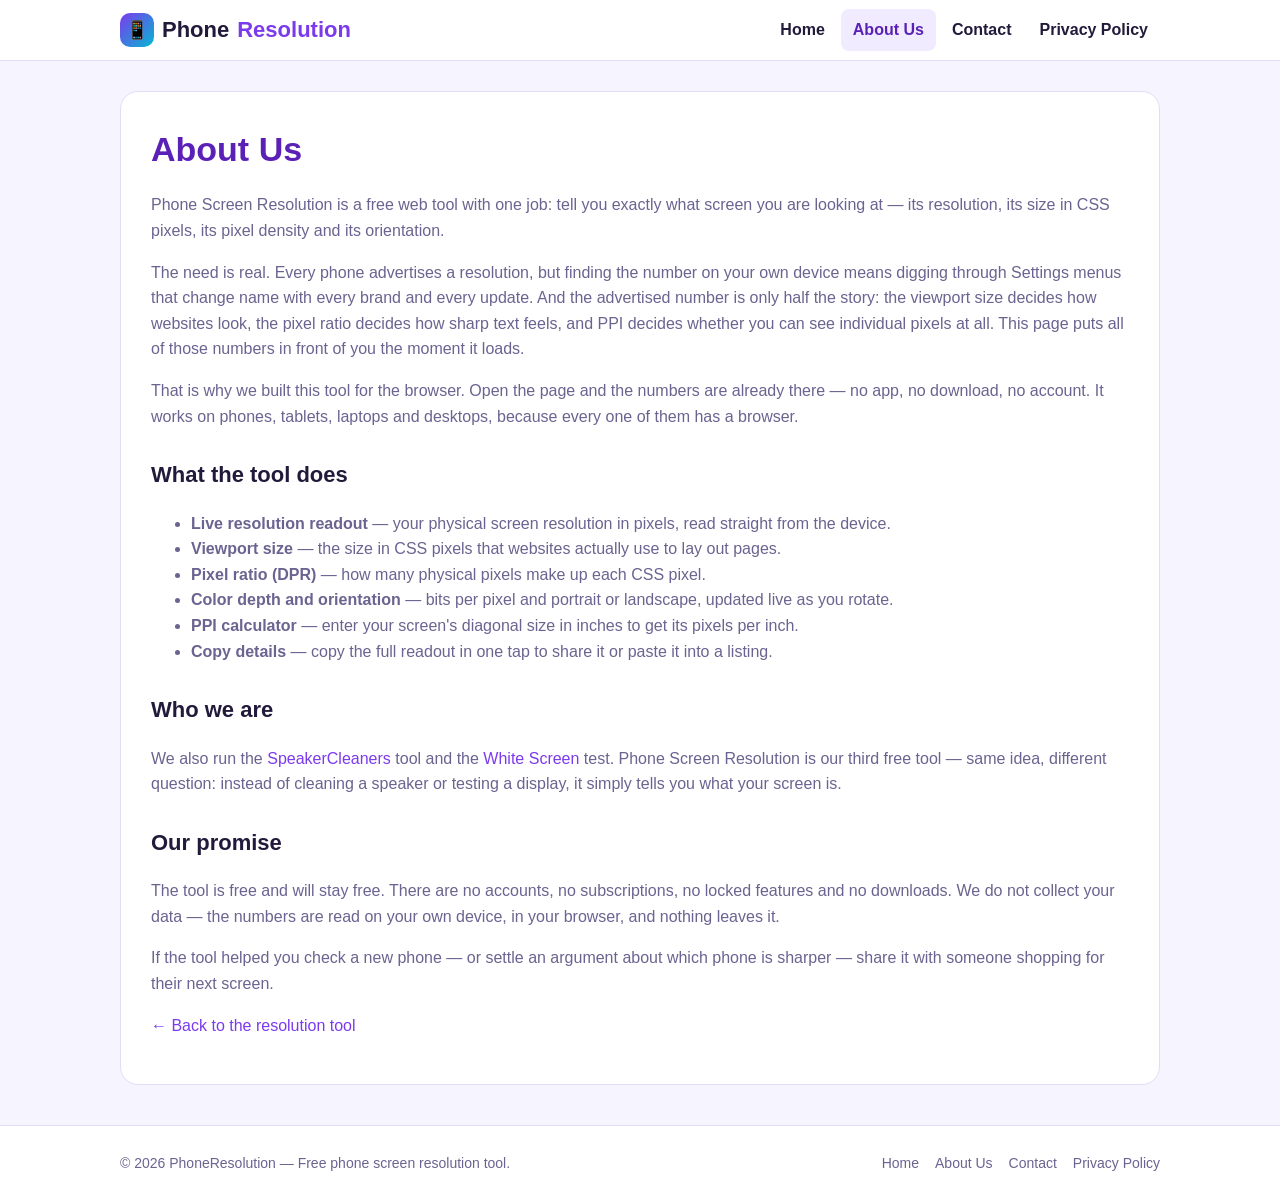
==== about.html @ c40171cb "Add phone screen resolution website" ====
<!DOCTYPE html>
<html lang="en">
<head>
<meta charset="UTF-8">
<meta name="viewport" content="width=device-width, initial-scale=1.0">
<title>About Us - Phone Screen Resolution</title>
<meta name="description" content="About Phone Screen Resolution — a free tool that instantly shows your phone's screen resolution, viewport size, pixel ratio and PPI, right in your browser.">
<link rel="stylesheet" href="styles.css">
<link rel="icon" href="data:image/svg+xml,<svg xmlns='http://www.w3.org/2000/svg' viewBox='0 0 100 100'><text y='.9em' font-size='90'>📱</text></svg>">
</head>
<body>
<header class="site">
  <div class="wrap">
    <a class="logo" href="index.html"><span class="mark">📱</span>Phone<b>Resolution</b></a>
    <button type="button" class="menu-btn" id="menuBtn" aria-label="Menu" aria-expanded="false"><span></span><span></span><span></span></button>
    <nav class="main">
      <a href="index.html">Home</a>
      <a href="about.html" class="active">About Us</a>
      <a href="contact.html">Contact</a>
      <a href="privacy-policy.html">Privacy Policy</a>
    </nav>
  </div>
</header>
<main class="wrap">
  <div class="page">
    <h1>About Us</h1>
    <p>Phone Screen Resolution is a free web tool with one job: tell you exactly what screen you are looking at — its resolution, its size in CSS pixels, its pixel density and its orientation.</p>
    <p>The need is real. Every phone advertises a resolution, but finding the number on your own device means digging through Settings menus that change name with every brand and every update. And the advertised number is only half the story: the viewport size decides how websites look, the pixel ratio decides how sharp text feels, and PPI decides whether you can see individual pixels at all. This page puts all of those numbers in front of you the moment it loads.</p>
    <p>That is why we built this tool for the browser. Open the page and the numbers are already there — no app, no download, no account. It works on phones, tablets, laptops and desktops, because every one of them has a browser.</p>
    <h2>What the tool does</h2>
    <ul>
      <li><strong>Live resolution readout</strong> — your physical screen resolution in pixels, read straight from the device.</li>
      <li><strong>Viewport size</strong> — the size in CSS pixels that websites actually use to lay out pages.</li>
      <li><strong>Pixel ratio (DPR)</strong> — how many physical pixels make up each CSS pixel.</li>
      <li><strong>Color depth and orientation</strong> — bits per pixel and portrait or landscape, updated live as you rotate.</li>
      <li><strong>PPI calculator</strong> — enter your screen's diagonal size in inches to get its pixels per inch.</li>
      <li><strong>Copy details</strong> — copy the full readout in one tap to share it or paste it into a listing.</li>
    </ul>
    <h2>Who we are</h2>
    <p>We also run the <a href="https://speakercleaners.github.io/" target="_blank" rel="noopener">SpeakerCleaners</a> tool and the <a href="https://whitescreentest.github.io/" target="_blank" rel="noopener">White Screen</a> test. Phone Screen Resolution is our third free tool — same idea, different question: instead of cleaning a speaker or testing a display, it simply tells you what your screen is.</p>
    <h2>Our promise</h2>
    <p>The tool is free and will stay free. There are no accounts, no subscriptions, no locked features and no downloads. We do not collect your data — the numbers are read on your own device, in your browser, and nothing leaves it.</p>
    <p>If the tool helped you check a new phone — or settle an argument about which phone is sharper — share it with someone shopping for their next screen.</p>
    <p><a href="index.html">← Back to the resolution tool</a></p>
  </div>
</main>
<footer class="site">
  <div class="wrap">
    <span>© 2026 PhoneResolution — Free phone screen resolution tool.</span>
    <nav>
      <a href="index.html">Home</a>
      <a href="about.html">About Us</a>
      <a href="contact.html">Contact</a>
      <a href="privacy-policy.html">Privacy Policy</a>
    </nav>
  </div>
</footer>
<script src="app.js"></script>
</body>
</html>
---- styles.css ----
/* PhoneResolution — violet theme, light background. */
:root {
  --bg: #f6f4ff;
  --panel: #ffffff;
  --panel2: #f0ebff;
  --line: #e3dcf7;
  --text: #221a3a;
  --muted: #6b6390;
  --accent: #7c3aed;
  --accent2: #06b6d4;
  --accent-dark: #5b21b6;
}
* { box-sizing: border-box; }
html { scroll-behavior: smooth; }
body {
  margin: 0;
  font-family: -apple-system, BlinkMacSystemFont, "Segoe UI", Roboto, Helvetica, Arial, sans-serif;
  color: var(--text);
  background: var(--bg);
  line-height: 1.6;
}
a { color: var(--accent); text-decoration: none; }
a:hover { text-decoration: underline; }
.wrap { max-width: 1080px; margin: 0 auto; padding: 0 20px; }

/* Header */
header.site { background: #fff; border-bottom: 1px solid var(--line); position: sticky; top: 0; z-index: 10; }
header.site .wrap { display: flex; align-items: center; justify-content: space-between; min-height: 60px; }
.logo { font-size: 22px; font-weight: 800; color: var(--text); display: flex; align-items: center; gap: 8px; }
.logo:hover { text-decoration: none; }
.logo .mark { width: 34px; height: 34px; border-radius: 10px; background: linear-gradient(135deg, var(--accent), var(--accent2)); color: #fff; display: inline-flex; align-items: center; justify-content: center; font-size: 18px; }
.logo b { color: var(--accent); font-weight: 800; }
nav.main { display: flex; gap: 4px; flex-wrap: wrap; }
nav.main a { color: var(--text); font-weight: 600; padding: 8px 12px; border-radius: 8px; }
nav.main a:hover, nav.main a.active { background: var(--panel2); color: var(--accent-dark); text-decoration: none; }
.menu-btn { display: none; }

/* Hero + H1 */
.hero { text-align: center; padding: 40px 20px 6px; }
.hero h1 { font-size: 46px; line-height: 1.15; margin: 0 0 10px; color: var(--accent-dark); }
.hero p.lede { font-size: 18px; color: var(--muted); max-width: 660px; margin: 0 auto 26px; }

/* Tool — directly under the H1 */
.tool {
  background: var(--panel);
  border: 1px solid var(--line);
  border-radius: 20px;
  max-width: 1020px;
  margin: 0 auto 40px;
  padding: 26px;
  box-shadow: 0 8px 30px rgba(124, 58, 237, .08);
}
.tool-label { text-align: center; color: var(--muted); font-size: 14px; font-weight: 700; text-transform: uppercase; letter-spacing: 1px; margin: 0 0 8px; }
.big-readout { text-align: center; padding: 10px 0 4px; }
.big-readout span { font-size: 52px; font-weight: 800; line-height: 1.1; background: linear-gradient(135deg, var(--accent), var(--accent2)); -webkit-background-clip: text; background-clip: text; color: transparent; }
.big-readout small { display: block; color: var(--muted); font-size: 14px; margin-top: 4px; }
.tiles { display: grid; grid-template-columns: repeat(3, 1fr); gap: 12px; margin-top: 22px; }
.tile { background: var(--panel2); border: 1px solid var(--line); border-radius: 14px; padding: 14px 16px; }
.tile .t-name { display: block; font-size: 13px; color: var(--muted); font-weight: 700; text-transform: uppercase; letter-spacing: .5px; }
.tile b { display: block; font-size: 22px; margin: 4px 0 2px; color: var(--text); }
.tile .t-sub { font-size: 13px; color: var(--muted); }
.tool-actions { display: flex; align-items: center; gap: 12px; justify-content: center; margin-top: 22px; flex-wrap: wrap; }
.btn-main {
  display: inline-block; border: 0; cursor: pointer; padding: 14px 26px; border-radius: 999px;
  font-size: 17px; font-weight: 800; color: #fff;
  background: linear-gradient(135deg, var(--accent), var(--accent2)); font-family: inherit;
}
.btn-main:hover { opacity: .92; }
.btn-ghost {
  border: 2px solid var(--accent); background: #fff; color: var(--accent-dark); cursor: pointer;
  padding: 12px 22px; border-radius: 999px; font-size: 16px; font-weight: 700; font-family: inherit;
}
.btn-ghost:hover { background: var(--panel2); }
.copied { color: var(--accent-dark); font-weight: 700; }
.ppi-box { background: var(--panel2); border: 1px solid var(--line); border-radius: 14px; padding: 18px; margin-top: 22px; }
.ppi-box h3 { margin: 0 0 4px; font-size: 19px; color: var(--text); }
.ppi-box p { margin: 0 0 12px; color: var(--muted); font-size: 15px; }
.ppi-row { display: flex; align-items: center; gap: 12px; flex-wrap: wrap; }
.ppi-row label { font-weight: 700; display: flex; align-items: center; gap: 8px; }
.ppi-row input { width: 90px; padding: 10px; border: 2px solid var(--line); border-radius: 10px; font-size: 16px; font-family: inherit; background: #fff; color: var(--text); }
.ppi-row input:focus { outline: none; border-color: var(--accent); }
.ppi-result { font-size: 20px; font-weight: 800; color: var(--accent-dark); }
.tool-note { text-align: center; color: var(--muted); font-size: 14px; margin: 18px 0 0; }

/* Content sections */
section.block { padding: 26px 0; }
section.block h2 { font-size: 28px; margin: 0 0 8px; color: var(--text); }
section.block > p.intro { color: var(--muted); margin-top: 0; }
.cards { display: grid; grid-template-columns: repeat(auto-fit, minmax(260px, 1fr)); gap: 14px; margin-top: 16px; }
.card { background: var(--panel); border: 1px solid var(--line); border-radius: 14px; padding: 18px; }
.card h3 { margin: 0 0 6px; font-size: 18px; color: var(--text); }
.card p { margin: 0; color: var(--muted); font-size: 15px; }
.steps { counter-reset: step; list-style: none; padding: 0; margin: 16px 0 0; display: grid; gap: 12px; }
.steps li { background: var(--panel); border: 1px solid var(--line); border-radius: 14px; padding: 16px 16px 16px 60px; position: relative; }
.steps li::before {
  counter-increment: step; content: counter(step);
  position: absolute; left: 16px; top: 16px; width: 30px; height: 30px; border-radius: 50%;
  background: linear-gradient(135deg, var(--accent), var(--accent2)); color: #fff; font-weight: 800; display: flex; align-items: center; justify-content: center;
}
.steps h3 { margin: 0 0 4px; font-size: 17px; color: var(--text); }
.steps p { margin: 0; color: var(--muted); font-size: 15px; }
table.compare { width: 100%; border-collapse: collapse; background: var(--panel); border-radius: 14px; overflow: hidden; font-size: 15px; }
table.compare th, table.compare td { border: 1px solid var(--line); padding: 10px 12px; text-align: left; }
table.compare th { background: var(--panel2); color: var(--text); }
table.compare td { color: var(--muted); }
table.compare td:first-child { font-weight: 700; color: var(--text); }
.faq details { background: var(--panel); border: 1px solid var(--line); border-radius: 12px; padding: 14px 16px; margin-bottom: 10px; }
.faq summary { font-weight: 700; cursor: pointer; font-size: 16px; color: var(--text); }
.faq p { color: var(--muted); margin: 8px 0 0; }
.cta { text-align: center; background: linear-gradient(135deg, var(--accent), var(--accent2)); color: #fff; border-radius: 20px; padding: 34px 20px; margin: 30px 0; }
.cta h2 { margin: 0 0 8px; color: #fff; }
.cta p { margin: 0 0 18px; color: rgba(255,255,255,.9); }
.cta a.btn { background: #fff; color: var(--accent-dark); font-weight: 800; padding: 12px 26px; border-radius: 999px; display: inline-block; }
.cta a.btn:hover { text-decoration: none; }

/* Sub pages */
.page { background: var(--panel); border: 1px solid var(--line); border-radius: 18px; padding: 30px; margin: 30px 0 40px; }
.page h1 { font-size: 34px; margin: 0 0 12px; color: var(--accent-dark); }
.page h2 { font-size: 22px; margin-top: 28px; color: var(--text); }
.page p, .page li { color: var(--muted); }
form.contact label { display: block; font-weight: 700; margin: 14px 0 4px; color: var(--text); }
form.contact input, form.contact textarea, form.contact select {
  width: 100%; padding: 12px; border: 2px solid var(--line); border-radius: 10px;
  font-family: inherit; font-size: 15px; background: #fff; color: var(--text);
}
form.contact input:focus, form.contact textarea:focus { outline: none; border-color: var(--accent); }
form.contact button { margin-top: 18px; }

/* Footer */
footer.site { border-top: 1px solid var(--line); background: #fff; padding: 26px 0; margin-top: 20px; }
footer.site .wrap { display: flex; justify-content: space-between; gap: 16px; flex-wrap: wrap; color: var(--muted); font-size: 14px; }
footer.site nav { display: flex; gap: 16px; flex-wrap: wrap; }
footer.site nav a { color: var(--muted); }
@media (max-width: 820px) {
  .tiles { grid-template-columns: repeat(2, 1fr); }
  .big-readout span { font-size: 38px; }
  .hero h1 { font-size: 34px; }
  .tool { padding: 20px 16px; }

  /* Mobile menu: hamburger icon, tap to show the nav links. */
  header.site .wrap { position: relative; }
  .menu-btn { display: flex; flex-direction: column; justify-content: center; gap: 5px; width: 40px; height: 40px; padding: 9px; background: none; border: 0; cursor: pointer; }
  .menu-btn span { display: block; height: 3px; background: var(--text); border-radius: 2px; transition: transform .2s, opacity .2s; }
  .menu-btn.open span:nth-child(1) { transform: translateY(8px) rotate(45deg); }
  .menu-btn.open span:nth-child(2) { opacity: 0; }
  .menu-btn.open span:nth-child(3) { transform: translateY(-8px) rotate(-45deg); }
  nav.main { display: none; }
  nav.main.open { display: flex; flex-direction: column; position: absolute; top: 100%; left: 0; right: 0; background: #fff; border-bottom: 1px solid var(--line); padding: 10px 20px 14px; gap: 2px; }
  nav.main.open a { padding: 10px 12px; }
}
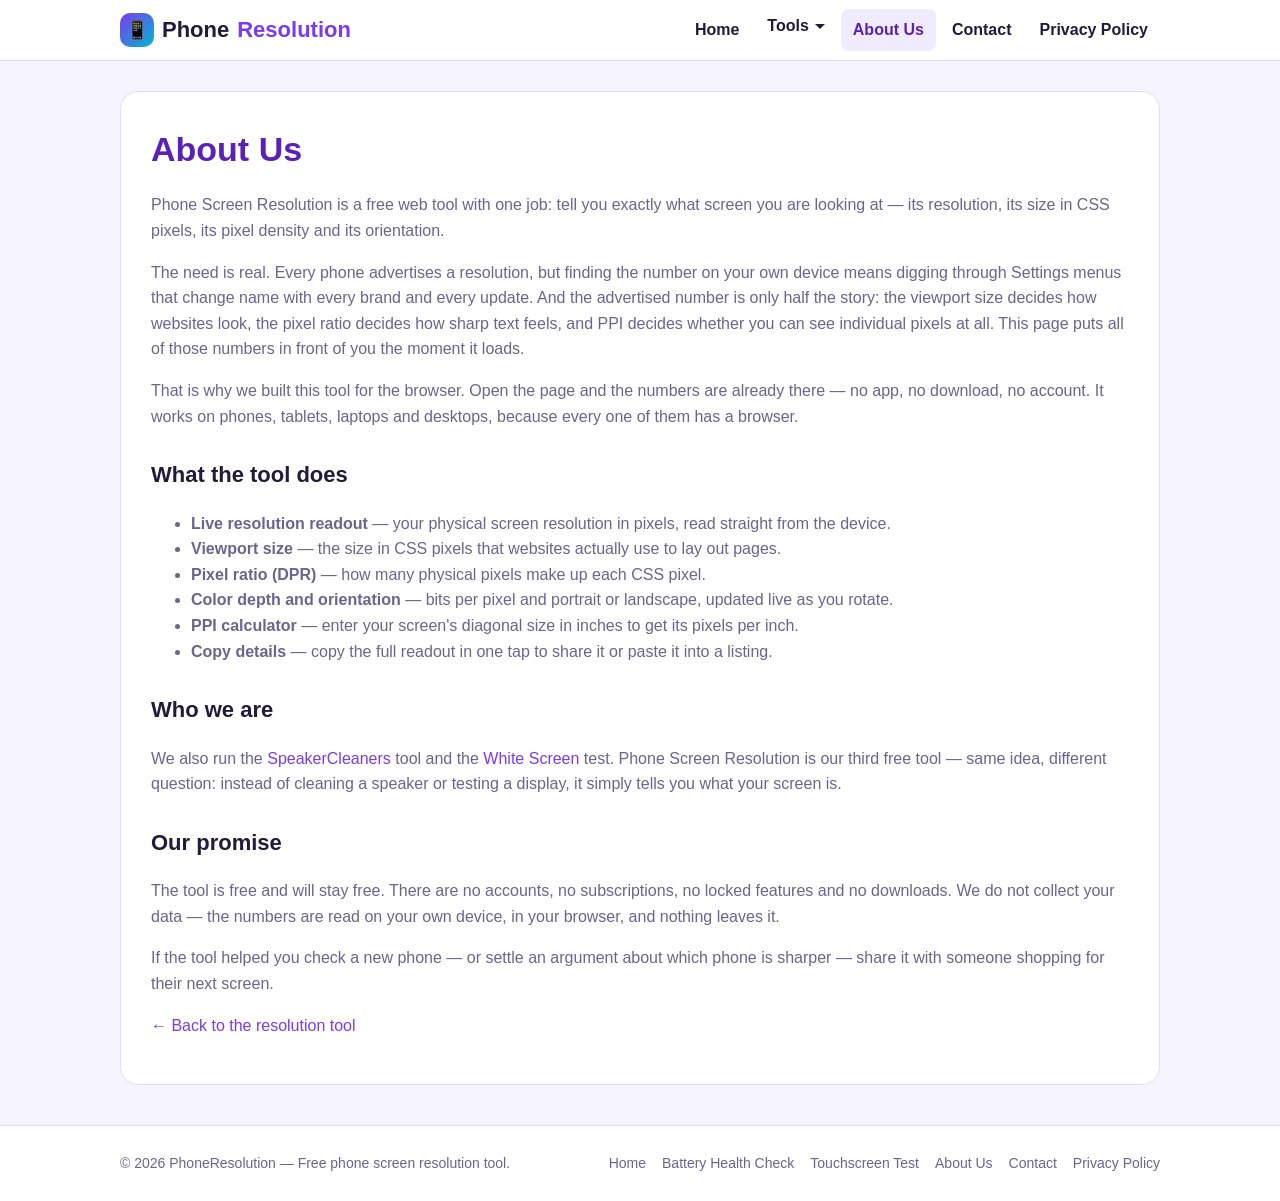
==== commit 82634a1c: "Add Battery Health Check and Touchscreen Test pages with Tools menu" ====
--- a/about.html
+++ b/about.html
@@ -5,6 +5,15 @@
 <meta name="viewport" content="width=device-width, initial-scale=1.0">
 <title>About Us - Phone Screen Resolution</title>
 <meta name="description" content="About Phone Screen Resolution — a free tool that instantly shows your phone's screen resolution, viewport size, pixel ratio and PPI, right in your browser.">
+<meta name="google-site-verification" content="_-BRUVU3ety-sxMiKPLYXIAc3S__Jb0sioMftiq5Fuo" />
+<!-- Google tag (gtag.js) -->
+<script async src="https://www.googletagmanager.com/gtag/js?id=G-YL931J847S"></script>
+<script>
+  window.dataLayer = window.dataLayer || [];
+  function gtag(){dataLayer.push(arguments);}
+  gtag('js', new Date());
+  gtag('config', 'G-YL931J847S');
+</script>
 <link rel="stylesheet" href="styles.css">
 <link rel="icon" href="data:image/svg+xml,<svg xmlns='http://www.w3.org/2000/svg' viewBox='0 0 100 100'><text y='.9em' font-size='90'>📱</text></svg>">
 </head>
@@ -15,6 +24,13 @@
     <button type="button" class="menu-btn" id="menuBtn" aria-label="Menu" aria-expanded="false"><span></span><span></span><span></span></button>
     <nav class="main">
       <a href="index.html">Home</a>
+      <div class="nav-drop">
+        <button type="button" class="nav-drop-btn" aria-expanded="false" aria-haspopup="true">Tools <span class="caret" aria-hidden="true"></span></button>
+        <div class="nav-drop-menu">
+          <a href="battery-health-check.html">Battery Health Check</a>
+          <a href="touchscreen-test.html">Touchscreen Test</a>
+        </div>
+      </div>
       <a href="about.html" class="active">About Us</a>
       <a href="contact.html">Contact</a>
       <a href="privacy-policy.html">Privacy Policy</a>
@@ -49,12 +65,43 @@
     <span>© 2026 PhoneResolution — Free phone screen resolution tool.</span>
     <nav>
       <a href="index.html">Home</a>
+      <a href="battery-health-check.html">Battery Health Check</a>
+      <a href="touchscreen-test.html">Touchscreen Test</a>
       <a href="about.html">About Us</a>
       <a href="contact.html">Contact</a>
       <a href="privacy-policy.html">Privacy Policy</a>
     </nav>
   </div>
 </footer>
+<script>
+/* Tools dropdown: click to toggle, closes when clicking elsewhere. */
+(function () {
+  var drop = document.querySelector('.nav-drop');
+  if (!drop) return;
+  var btn = drop.querySelector('.nav-drop-btn');
+  btn.addEventListener('click', function (e) {
+    e.stopPropagation();
+    var open = drop.classList.toggle('open');
+    btn.setAttribute('aria-expanded', open ? 'true' : 'false');
+  });
+  document.addEventListener('click', function (e) {
+    if (!drop.contains(e.target)) {
+      drop.classList.remove('open');
+      btn.setAttribute('aria-expanded', 'false');
+    }
+  });
+  drop.querySelectorAll('.nav-drop-menu a').forEach(function (a) {
+    a.addEventListener('click', function () {
+      drop.classList.remove('open');
+      btn.setAttribute('aria-expanded', 'false');
+      var nav = document.querySelector('nav.main');
+      var menuBtn = document.getElementById('menuBtn');
+      if (nav) nav.classList.remove('open');
+      if (menuBtn) { menuBtn.classList.remove('open'); menuBtn.setAttribute('aria-expanded', 'false'); }
+    });
+  });
+})();
+</script>
 <script src="app.js"></script>
 </body>
 </html>
--- a/styles.css
+++ b/styles.css
@@ -40,25 +40,88 @@
 .hero h1 { font-size: 46px; line-height: 1.15; margin: 0 0 10px; color: var(--accent-dark); }
 .hero p.lede { font-size: 18px; color: var(--muted); max-width: 660px; margin: 0 auto 26px; }
 
-/* Tool — directly under the H1 */
+/* Tool — directly under the H1: deep-violet gradient hero card, unique to this site. */
 .tool {
-  background: var(--panel);
-  border: 1px solid var(--line);
-  border-radius: 20px;
+  background:
+    radial-gradient(600px 260px at 85% -10%, rgba(34, 211, 238, .35), transparent 60%),
+    radial-gradient(500px 300px at 0% 0%, rgba(217, 70, 239, .28), transparent 55%),
+    linear-gradient(155deg, #1e0a45 0%, #4c1d95 45%, #6d28d9 72%, #0e7490 135%);
+  color: #fff;
+  border: 1px solid rgba(255, 255, 255, .18);
+  border-radius: 24px;
   max-width: 1020px;
   margin: 0 auto 40px;
-  padding: 26px;
-  box-shadow: 0 8px 30px rgba(124, 58, 237, .08);
-}
-.tool-label { text-align: center; color: var(--muted); font-size: 14px; font-weight: 700; text-transform: uppercase; letter-spacing: 1px; margin: 0 0 8px; }
-.big-readout { text-align: center; padding: 10px 0 4px; }
-.big-readout span { font-size: 52px; font-weight: 800; line-height: 1.1; background: linear-gradient(135deg, var(--accent), var(--accent2)); -webkit-background-clip: text; background-clip: text; color: transparent; }
-.big-readout small { display: block; color: var(--muted); font-size: 14px; margin-top: 4px; }
-.tiles { display: grid; grid-template-columns: repeat(3, 1fr); gap: 12px; margin-top: 22px; }
-.tile { background: var(--panel2); border: 1px solid var(--line); border-radius: 14px; padding: 14px 16px; }
-.tile .t-name { display: block; font-size: 13px; color: var(--muted); font-weight: 700; text-transform: uppercase; letter-spacing: .5px; }
-.tile b { display: block; font-size: 22px; margin: 4px 0 2px; color: var(--text); }
-.tile .t-sub { font-size: 13px; color: var(--muted); }
+  padding: 28px;
+  box-shadow: 0 24px 60px rgba(76, 29, 149, .35), 0 0 70px rgba(124, 58, 237, .18);
+}
+/* Tool header: icon + title + orientation badge */
+.res-head { display: flex; align-items: center; gap: 12px; padding: 2px 2px 6px; }
+.res-head h2 { font-size: 25px; margin: 0; flex: 1; color: #fff; line-height: 1.25; }
+.res-icon { width: 38px; height: 38px; border: 1px solid rgba(255,255,255,.25); border-radius: 10px; display: inline-flex; align-items: center; justify-content: center; background: rgba(255,255,255,.12); flex: none; }
+.orient-pill { border: 1px solid rgba(255,255,255,.3); border-radius: 999px; padding: 6px 14px; font-weight: 700; font-size: 14px; color: #ede9fe; background: rgba(255,255,255,.12); flex: none; }
+
+/* Giant resolution hero */
+.hero-res { text-align: center; padding: 14px 0 20px; }
+.hero-res-num span {
+  font-size: clamp(46px, 9vw, 80px); font-weight: 800; line-height: 1; letter-spacing: -2px; white-space: nowrap;
+  background: linear-gradient(90deg, #ffffff, #ddd6fe 55%, #a5f3fc);
+  -webkit-background-clip: text; background-clip: text; -webkit-text-fill-color: transparent; color: transparent;
+}
+.hero-res-num small { font-size: 20px; font-weight: 700; color: #c4b5fd; margin-left: 8px; }
+.hero-res-label { margin: 10px 0 14px; color: #d8b4fe; font-size: 16px; }
+.hero-badges { display: flex; justify-content: center; gap: 10px; flex-wrap: wrap; }
+.badge { border-radius: 8px; padding: 6px 12px; font-weight: 800; font-size: 15px; white-space: nowrap; }
+.badge-class { background: linear-gradient(135deg, var(--accent), var(--accent2)); color: #fff; }
+.badge-aspect { background: rgba(255,255,255,.12); border: 1px solid rgba(255,255,255,.35); color: #ede9fe; }
+
+/* Device visual — your screen as a glowing device, browser window inside it */
+.device-stage { padding: 6px 0 4px; }
+.device {
+  margin: 0 auto; padding: 10px; border-radius: 26px; background: #0b0620;
+  border: 1px solid rgba(255,255,255,.22);
+  box-shadow: 0 24px 60px rgba(0,0,0,.45), 0 0 60px rgba(124,58,237,.45);
+  max-width: 100%;
+  transition: width .3s, height .3s;
+}
+.device-screen {
+  position: relative; width: 100%; height: 100%; border-radius: 18px; overflow: hidden;
+  background:
+    radial-gradient(120px 120px at 80% 20%, rgba(34,211,238,.5), transparent 70%),
+    radial-gradient(160px 160px at 15% 85%, rgba(217,70,239,.5), transparent 70%),
+    linear-gradient(135deg, #7c3aed, #4f46e5 50%, #0891b2);
+}
+.device-screen::after {
+  content: ""; position: absolute; inset: 0; pointer-events: none;
+  background-image: radial-gradient(rgba(255,255,255,.35) 1.5px, transparent 1.5px);
+  background-size: 18px 18px; opacity: .5;
+}
+.device-window {
+  position: absolute; top: 0; left: 0; z-index: 2;
+  background: rgba(255,255,255,.95); color: var(--text);
+  border-radius: 0 0 14px 0; box-shadow: 0 8px 24px rgba(0,0,0,.25);
+  padding: 9px 12px; display: flex; align-items: center; gap: 8px;
+  overflow: hidden; white-space: nowrap;
+  transition: width .3s, height .3s;
+}
+.win-dots { display: inline-flex; gap: 5px; flex: none; }
+.win-dots i { width: 8px; height: 8px; border-radius: 50%; background: #c4b5fd; display: block; }
+.win-dots i:first-child { background: #7c3aed; }
+.win-dots i:last-child { background: #22d3ee; }
+.win-label { font-size: 13px; font-weight: 700; color: var(--text); overflow: hidden; text-overflow: ellipsis; }
+.device-taskbar {
+  position: absolute; left: 0; right: 0; bottom: 0; z-index: 2; display: none;
+  background: rgba(255,255,255,.25); border-top: 1px solid rgba(255,255,255,.4);
+}
+.device-caption { text-align: center; color: #c4b5fd; font-size: 14px; margin: 16px 0 0; }
+.device-legend { display: flex; justify-content: center; gap: 8px; flex-wrap: wrap; margin-top: 12px; }
+.chip { background: rgba(255,255,255,.1); border: 1px solid rgba(255,255,255,.25); color: #ede9fe; border-radius: 999px; padding: 6px 12px; font-size: 13px; font-weight: 600; }
+
+/* Stat tiles */
+.stat-grid { display: grid; grid-template-columns: repeat(3, 1fr); gap: 12px; margin-top: 24px; }
+.stat { background: rgba(255,255,255,.08); border: 1px solid rgba(255,255,255,.16); border-radius: 16px; padding: 16px 16px 18px; }
+.stat .s-ico { display: block; font-size: 20px; }
+.stat .s-name { display: block; font-size: 13px; color: #c4b5fd; font-weight: 700; margin-top: 2px; }
+.stat b { display: block; font-size: 22px; margin-top: 2px; color: #fff; }
 .tool-actions { display: flex; align-items: center; gap: 12px; justify-content: center; margin-top: 22px; flex-wrap: wrap; }
 .btn-main {
   display: inline-block; border: 0; cursor: pointer; padding: 14px 26px; border-radius: 999px;
@@ -67,20 +130,20 @@
 }
 .btn-main:hover { opacity: .92; }
 .btn-ghost {
-  border: 2px solid var(--accent); background: #fff; color: var(--accent-dark); cursor: pointer;
+  border: 2px solid rgba(255,255,255,.75); background: transparent; color: #fff; cursor: pointer;
   padding: 12px 22px; border-radius: 999px; font-size: 16px; font-weight: 700; font-family: inherit;
 }
-.btn-ghost:hover { background: var(--panel2); }
-.copied { color: var(--accent-dark); font-weight: 700; }
-.ppi-box { background: var(--panel2); border: 1px solid var(--line); border-radius: 14px; padding: 18px; margin-top: 22px; }
-.ppi-box h3 { margin: 0 0 4px; font-size: 19px; color: var(--text); }
-.ppi-box p { margin: 0 0 12px; color: var(--muted); font-size: 15px; }
+.btn-ghost:hover { background: rgba(255,255,255,.12); }
+.copied { color: #a5f3fc; font-weight: 700; }
+.ppi-box { background: rgba(255,255,255,.08); border: 1px solid rgba(255,255,255,.16); border-radius: 14px; padding: 18px; margin-top: 22px; }
+.ppi-box h3 { margin: 0 0 4px; font-size: 19px; color: #fff; }
+.ppi-box p { margin: 0 0 12px; color: #c4b5fd; font-size: 15px; }
 .ppi-row { display: flex; align-items: center; gap: 12px; flex-wrap: wrap; }
-.ppi-row label { font-weight: 700; display: flex; align-items: center; gap: 8px; }
-.ppi-row input { width: 90px; padding: 10px; border: 2px solid var(--line); border-radius: 10px; font-size: 16px; font-family: inherit; background: #fff; color: var(--text); }
-.ppi-row input:focus { outline: none; border-color: var(--accent); }
-.ppi-result { font-size: 20px; font-weight: 800; color: var(--accent-dark); }
-.tool-note { text-align: center; color: var(--muted); font-size: 14px; margin: 18px 0 0; }
+.ppi-row label { font-weight: 700; display: flex; align-items: center; gap: 8px; color: #ede9fe; }
+.ppi-row input { width: 90px; padding: 10px; border: 2px solid rgba(255,255,255,.3); border-radius: 10px; font-size: 16px; font-family: inherit; background: rgba(0,0,0,.3); color: #fff; }
+.ppi-row input:focus { outline: none; border-color: #22d3ee; }
+.ppi-result { font-size: 20px; font-weight: 800; color: #a5f3fc; }
+.tool-note { text-align: center; color: #c4b5fd; font-size: 14px; margin: 18px 0 0; }
 
 /* Content sections */
 section.block { padding: 26px 0; }
@@ -131,11 +194,114 @@
 footer.site .wrap { display: flex; justify-content: space-between; gap: 16px; flex-wrap: wrap; color: var(--muted); font-size: 14px; }
 footer.site nav { display: flex; gap: 16px; flex-wrap: wrap; }
 footer.site nav a { color: var(--muted); }
+/* Tools dropdown in the header nav */
+.nav-drop { position: relative; }
+.nav-drop-btn {
+  font-family: inherit; font-size: 16px; font-weight: 600; color: var(--text);
+  background: none; border: 0; padding: 8px 12px; border-radius: 8px; cursor: pointer;
+  display: inline-flex; align-items: center; gap: 6px;
+}
+.nav-drop-btn:hover, .nav-drop-btn.active { background: var(--panel2); color: var(--accent-dark); }
+.nav-drop-btn .caret {
+  width: 0; height: 0; border-left: 5px solid transparent; border-right: 5px solid transparent;
+  border-top: 5px solid currentColor; transition: transform .2s;
+}
+.nav-drop.open .nav-drop-btn .caret { transform: rotate(180deg); }
+.nav-drop-menu {
+  display: none; position: absolute; top: calc(100% + 6px); left: 0; min-width: 230px;
+  background: #fff; border: 1px solid var(--line); border-radius: 12px;
+  box-shadow: 0 12px 30px rgba(124, 58, 237, .15); padding: 6px; z-index: 20;
+}
+.nav-drop.open .nav-drop-menu { display: block; }
+.nav-drop-menu a { display: block; padding: 10px 12px; border-radius: 8px; color: var(--text); font-weight: 600; }
+.nav-drop-menu a:hover, .nav-drop-menu a.active { background: var(--panel2); color: var(--accent-dark); text-decoration: none; }
+
+/* Battery tool (dark card) */
+.tool > h2 { color: #fff; font-size: 24px; margin: 0 0 6px; text-align: center; }
+.tool-sub { text-align: center; color: #c4b5fd; font-size: 15px; margin: 0 0 18px; }
+.gauge { text-align: center; padding: 8px 0 4px; }
+.gauge-level { font-size: 64px; font-weight: 800; line-height: 1; color: #fff; }
+.gauge-level small { font-size: 30px; color: #c4b5fd; }
+.status-pill { display: inline-block; margin-top: 12px; padding: 8px 18px; border-radius: 999px; font-weight: 800; font-size: 16px; color: #fff; background: #64748b; }
+.status-pill.charging { background: linear-gradient(135deg, #16a34a, #84cc16); }
+.status-pill.full { background: #16a34a; }
+.status-pill.discharging { background: #64748b; }
+.battery-shape { width: 300px; max-width: 82%; height: 104px; margin: 22px auto 0; padding: 7px; border: 4px solid #fff; border-radius: 16px; position: relative; background: rgba(255,255,255,.06); }
+.battery-shape::after { content: ''; position: absolute; right: -16px; top: 50%; transform: translateY(-50%); width: 10px; height: 46px; background: #fff; border-radius: 0 6px 6px 0; }
+.battery-fill { height: 100%; width: 50%; border-radius: 8px; background: linear-gradient(90deg, #16a34a, #84cc16); transition: width .5s ease; }
+.battery-fill.low { background: linear-gradient(90deg, #dc2626, #f97316); }
+.battery-fill.mid { background: linear-gradient(90deg, #f59e0b, #facc15); }
+.tiles { display: grid; grid-template-columns: repeat(3, 1fr); gap: 12px; margin-top: 24px; }
+.tile { background: rgba(255,255,255,.08); border: 1px solid rgba(255,255,255,.16); border-radius: 14px; padding: 14px 16px; }
+.tile .t-name { display: block; font-size: 13px; color: #c4b5fd; font-weight: 700; text-transform: uppercase; letter-spacing: .5px; }
+.tile b { display: block; font-size: 22px; margin: 4px 0 2px; color: #fff; }
+.tile .t-sub { font-size: 13px; color: #c4b5fd; }
+.tool-note strong { color: #fff; }
+.unsupported { background: rgba(245,158,11,.15); border: 1px solid rgba(252,211,77,.5); border-radius: 14px; padding: 18px; margin-top: 18px; color: #fde68a; font-size: 15px; }
+.unsupported h3 { margin: 0 0 6px; color: #fcd34d; font-size: 18px; }
+.unsupported p { margin: 6px 0; }
+.guide-box { background: rgba(255,255,255,.08); border: 1px solid rgba(255,255,255,.16); border-radius: 14px; padding: 18px; margin-top: 22px; }
+.guide-box h3 { margin: 0 0 4px; font-size: 19px; color: #fff; }
+.guide-box p { margin: 0 0 12px; color: #c4b5fd; font-size: 15px; }
+.guide-grid { display: grid; grid-template-columns: 1fr 1fr; gap: 12px; }
+.guide-card { background: rgba(0,0,0,.25); border: 1px solid rgba(255,255,255,.16); border-radius: 12px; padding: 14px 16px; }
+.guide-card h4 { margin: 0 0 6px; font-size: 16px; color: #fff; }
+.guide-card ol { margin: 0; padding-left: 20px; color: #c4b5fd; font-size: 15px; }
+.guide-card ol li { margin-bottom: 4px; }
+.guide-card strong { color: #ede9fe; }
+.selfcheck { margin-top: 22px; }
+.selfcheck h3 { margin: 0 0 4px; font-size: 19px; color: #fff; }
+.selfcheck p { margin: 0 0 10px; color: #c4b5fd; font-size: 15px; }
+.selfcheck label { display: flex; align-items: flex-start; gap: 10px; background: rgba(255,255,255,.08); border: 1px solid rgba(255,255,255,.16); border-radius: 12px; padding: 12px 14px; margin-bottom: 8px; cursor: pointer; font-size: 15px; color: #ede9fe; }
+.selfcheck input { width: 18px; height: 18px; margin-top: 2px; accent-color: #22d3ee; flex: none; }
+.selfcheck-result { font-weight: 700; color: #a5f3fc; margin-top: 10px; font-size: 15px; }
+.warning-box { background: rgba(220,38,38,.18); border: 1px solid rgba(252,165,165,.5); border-radius: 14px; padding: 16px 18px; margin-top: 22px; color: #fecaca; font-size: 15px; }
+.warning-box h3 { margin: 0 0 6px; color: #fca5a5; font-size: 18px; }
+.warning-box p { margin: 6px 0; }
+
+/* Touchscreen tool (dark card) */
+.touch-pill { border: 1px solid rgba(255,255,255,.3); border-radius: 999px; padding: 6px 14px; font-weight: 700; font-size: 14px; color: #ede9fe; background: rgba(255,255,255,.12); flex: none; }
+.touch-pill.ready { color: #86efac; border-color: rgba(134,239,172,.5); background: rgba(22,163,74,.25); }
+.tool-intro { color: #d8b4fe; font-size: 16px; margin: 6px 0 4px; }
+.test-title { font-size: 20px; margin: 24px 0 2px; color: #fff; }
+.test-hint { color: #c4b5fd; font-size: 15px; margin: 0 0 12px; }
+.tap-grid { display: grid; grid-template-columns: repeat(5, 1fr); gap: 10px; }
+.tap-cell { aspect-ratio: 1 / 1; border-radius: 12px; border: 2px solid rgba(255,255,255,.3); background: rgba(255,255,255,.10); cursor: pointer; padding: 0; font-family: inherit; font-size: 26px; font-weight: 800; color: #fff; touch-action: manipulation; -webkit-tap-highlight-color: transparent; transition: background .15s, border-color .15s, transform .1s; }
+.tap-cell:hover { border-color: #22d3ee; }
+.tap-cell:active { transform: scale(.94); }
+.tap-cell.tested { background: #16a34a; border-color: #4ade80; }
+.tap-bar { display: flex; align-items: center; justify-content: space-between; gap: 12px; margin-top: 14px; flex-wrap: wrap; }
+.tap-bar b { font-size: 17px; color: #fff; }
+.tap-done { background: rgba(22,163,74,.25); border: 1px solid rgba(134,239,172,.5); color: #86efac; font-weight: 700; border-radius: 12px; padding: 12px 16px; margin: 14px 0 0; }
+.mt-pad { position: relative; min-height: 190px; border-radius: 16px; overflow: hidden; border: 2px dashed rgba(255,255,255,.45); background: linear-gradient(135deg, rgba(255,255,255,.10), rgba(255,255,255,.04)); display: flex; flex-direction: column; align-items: center; justify-content: center; touch-action: none; user-select: none; -webkit-user-select: none; cursor: crosshair; }
+.mt-readout { text-align: center; pointer-events: none; }
+.mt-readout b { display: block; font-size: 64px; line-height: 1; color: #fff; }
+.mt-readout span { font-size: 15px; color: #c4b5fd; font-weight: 700; }
+.mt-coords { margin: 10px 0 0; font-size: 14px; color: #c4b5fd; pointer-events: none; }
+.mt-dot { position: absolute; width: 34px; height: 34px; margin: -17px 0 0 -17px; border-radius: 50%; background: rgba(34,211,238,.5); border: 3px solid #22d3ee; pointer-events: none; z-index: 2; }
+.draw-wrap { border: 1px solid rgba(255,255,255,.25); border-radius: 16px; overflow: hidden; background: #fff; }
+.draw-wrap canvas { display: block; width: 100%; height: 260px; touch-action: none; cursor: crosshair; }
+.draw-bar { display: flex; justify-content: flex-end; margin-top: 12px; }
+.touch-info { background: rgba(255,255,255,.08); border: 1px solid rgba(255,255,255,.16); border-radius: 12px; padding: 12px 16px; font-size: 15px; color: #ede9fe; margin: 24px 0 0; }
+
 @media (max-width: 820px) {
-  .tiles { grid-template-columns: repeat(2, 1fr); }
-  .big-readout span { font-size: 38px; }
+  .res-head h2 { font-size: 19px; }
+  .hero-res-num span { font-size: 42px; letter-spacing: -1px; }
+  .stat-grid { grid-template-columns: repeat(2, 1fr); }
   .hero h1 { font-size: 34px; }
   .tool { padding: 20px 16px; }
+  .tiles { grid-template-columns: repeat(2, 1fr); }
+  .guide-grid { grid-template-columns: 1fr; }
+  .gauge-level { font-size: 48px; }
+  .tap-grid { gap: 8px; }
+  .tap-cell { font-size: 20px; border-radius: 10px; }
+  .mt-readout b { font-size: 52px; }
+
+  /* Tools dropdown inside the mobile menu */
+  .nav-drop { width: 100%; }
+  .nav-drop-btn { width: 100%; justify-content: space-between; }
+  .nav-drop-menu { position: static; box-shadow: none; border: 0; border-radius: 0; background: transparent; padding: 2px 0 2px 14px; min-width: 0; }
+  .nav-drop-menu a { padding: 10px 12px; }
 
   /* Mobile menu: hamburger icon, tap to show the nav links. */
   header.site .wrap { position: relative; }
